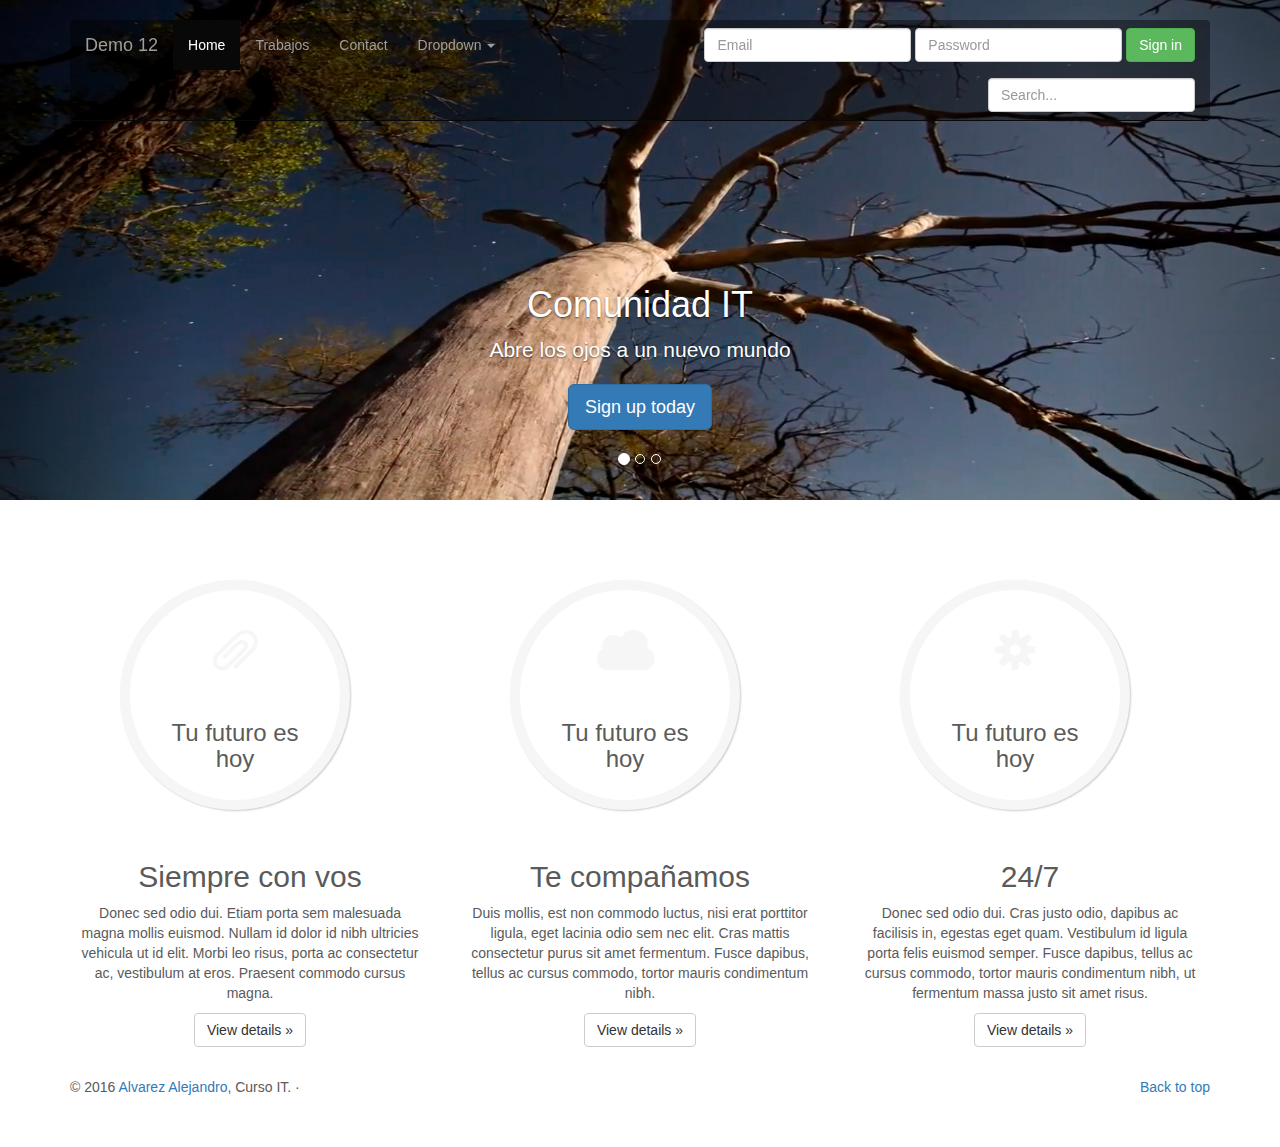
==== public_html/index.html @ dcb1bdbf "subida sitio" ====
<!DOCTYPE html>
<html lang="en">
  <head>
    <meta charset="utf-8">
    <meta http-equiv="X-UA-Compatible" content="IE=edge">
    <meta name="viewport" content="width=device-width, initial-scale=1">
    <!-- The above 3 meta tags *must* come first in the head; any other head content must come *after* these tags -->
    <meta name="description" content="">
    <meta name="author" content="">
    <link rel="icon" href="../../favicon.ico">

    <title>Carousel Template for Bootstrap</title>

    <!-- Bootstrap core CSS -->
    <link href="bootstrap.min.css" rel="stylesheet">

    <!-- IE10 viewport hack for Surface/desktop Windows 8 bug -->
    <link href="ie10-viewport-bug-workaround.css" rel="stylesheet">

    <!-- Just for debugging purposes. Don't actually copy these 2 lines! -->
    <!--[if lt IE 9]><script src="../../assets/js/ie8-responsive-file-warning.js"></script><![endif]-->
    <script src="ie-emulation-modes-warning.js"></script>

    <!-- HTML5 shim and Respond.js for IE8 support of HTML5 elements and media queries -->
    <!--[if lt IE 9]>
      <script src="https://oss.maxcdn.com/html5shiv/3.7.3/html5shiv.min.js"></script>
      <script src="https://oss.maxcdn.com/respond/1.4.2/respond.min.js"></script>
    <![endif]-->

    <!-- Custom styles for this template -->
    <link href="carousel.css" rel="stylesheet">
    <link rel="stylesheet" type="text/css" href="css/style9.css" />
  </head>
<!-- NAVBAR
================================================== -->
  <body>
    <div class="navbar-wrapper">
      <div class="container">
        
        <nav class="navbar navbar-inverse navbar-static-top">
          <div class="container">
            <div class="navbar-header">
              <button type="button" class="navbar-toggle collapsed" data-toggle="collapse" data-target="#navbar" aria-expanded="false" aria-controls="navbar">
                <span class="sr-only">Toggle navigation</span>
                <span class="icon-bar"></span>
                <span class="icon-bar"></span>
                <span class="icon-bar"></span>
              </button>
              <a class="navbar-brand" href="#">Demo 12</a>
            </div>
            <div id="navbar" class="navbar-collapse collapse">
              <ul class="nav navbar-nav">
                <li class="active"><a href="#">Home</a></li>
                <li><a href="trabajos.html">Trabajos</a></li>
                <li><a href="#contact">Contact</a></li>
                <li class="dropdown">
                  <a href="#" class="dropdown-toggle" data-toggle="dropdown" role="button" aria-haspopup="true" aria-expanded="false">Dropdown <span class="caret"></span></a>
                  <ul class="dropdown-menu">
                    <li><a href="#">Action</a></li>
                    <li><a href="#">Another action</a></li>
                    <li><a href="#">Something else here</a></li>
                    <li role="separator" class="divider"></li>
                    <li class="dropdown-header">Nav header</li>
                    <li><a href="#">Separated link</a></li>
                    <li><a href="#">One more separated link</a></li>
                  </ul>
                </li>
              </ul>
                <div id="navbar" class="navbar-collapse collapse">
          <form class="navbar-form navbar-right">
            <div class="form-group">
              <input type="text" placeholder="Email" class="form-control">
            </div>
            <div class="form-group">
              <input type="password" placeholder="Password" class="form-control">
            </div>
            <button type="submit" class="btn btn-success">Sign in</button>
          </form>
        </div><!--/.navbar-collapse -->
                <div id="navbar" class="navbar-collapse collapse">

          <form class="navbar-form navbar-right">
            <input type="text" class="form-control" placeholder="Search...">
          </form>
        </div>
            </div>
          </div>
        </nav>

      </div>
    </div>


    <!-- Carousel
    ================================================== -->
    <div id="myCarousel" class="carousel slide" data-ride="carousel">
      <!-- Indicators -->
      <ol class="carousel-indicators">
        <li data-target="#myCarousel" data-slide-to="0" class="active"></li>
        <li data-target="#myCarousel" data-slide-to="1"></li>
        <li data-target="#myCarousel" data-slide-to="2"></li>
      </ol>
      <div class="carousel-inner" role="listbox">
        <div class="item active">
            <img class="first-slide" src="imag/fondo4.jpg" alt="Fimagen de arbol">
          <div class="container">
            <div class="carousel-caption">
              <h1>Comunidad IT</h1>
              <p>Abre los ojos a un nuevo mundo</p>
              <p><a class="btn btn-lg btn-primary" href="#" role="button">Sign up today</a></p>
            </div>
          </div>
        </div>
        <div class="item">
          <img class="second-slide" src="imag/fondo5.jpg" alt="Imagen de arbol">
          <div class="container">
            <div class="carousel-caption">
              <h1>Hacercandote a las nuevas tecnologías</h1>
              <p>En el podrás ver las nuevas tendencias y tecnologías que se están usando en el mágico mundo de la web.</p>
              <p><a class="btn btn-lg btn-primary" href="#" role="button">Learn more</a></p>
            </div>
          </div>
        </div>
        <div class="item">
          <img class="third-slide" src="imag/fondo6.jpg" alt="Fimagen de arbol">
          <div class="container">
            <div class="carousel-caption">
              <h1>No más excusas.</h1>
              <p>A tu alcanse todo el conocimiento que nesecitas hoy para abrirte camino en este mundo.</p>
              <p><a class="btn btn-lg btn-primary" href="#" role="button">Browse gallery</a></p>
            </div>
          </div>
        </div>
      </div>
      <a class="left carousel-control" href="#myCarousel" role="button" data-slide="prev">
        <span class="glyphicon glyphicon-chevron-left" aria-hidden="true"></span>
        <span class="sr-only">Previous</span>
      </a>
      <a class="right carousel-control" href="#myCarousel" role="button" data-slide="next">
        <span class="glyphicon glyphicon-chevron-right" aria-hidden="true"></span>
        <span class="sr-only">Next</span>
      </a>
    </div><!-- /.carousel -->


    <!-- Marketing messaging and featurettes
    ================================================== 
    
    <ul class="ca-menu">
                    <li>
                        <a href="#">
                            <span class="ca-icon">A</span>
                            <div class="ca-content">
                                <h2 class="ca-main">Exceptional Service</h2>
                                <h3 class="ca-sub">Personalized to your needs</h3>
                            </div>
                        </a>
                    </li>
    <!-- Wrap the rest of the page in another container to center all the content. -->

    <div class="container marketing">

      <!-- Three columns of text below the carousel -->
      <div class="row">
        <div class="col-lg-4">
            <div class="content" style="padding-left: 50px;width:300px; height: 260px;">  
            <ul class="ca-menu">
                    <li>
                        <a href="#">
                            <span class="ca-icon">A</span>
                            <div class="ca-content">
                                <h2 class="ca-main">Tu futuro es hoy</h2>
                                <h3 class="ca-sub">No quedes fuera</h3>
                            </div>
                            
                        </a>
                    </li>
                    </ul>
          </div>
          <h2>Siempre con vos</h2>  
          <p>Donec sed odio dui. Etiam porta sem malesuada magna mollis euismod. Nullam id dolor id nibh ultricies vehicula ut id elit. Morbi leo risus, porta ac consectetur ac, vestibulum at eros. Praesent commodo cursus magna.</p>
          <p><a class="btn btn-default" href="#" role="button">View details &raquo;</a></p>
        </div><!-- /.col-lg-4 -->
        <div class="col-lg-4">
                        <div class="content" style="padding-left: 50px;width:300px; height: 260px;">  
            <ul class="ca-menu">
                    <li>
                        <a href="#">
                            <span class="ca-icon">C</span>
                            <div class="ca-content">
                                <h2 class="ca-main">Tu futuro es hoy</h2>
                                <h3 class="ca-sub">No quedes fuera</h3>
                            </div>
                            
                        </a>
                    </li>
                    </ul>
          </div>
          <!img class="img-circle" src="[data-uri]" alt="Generic placeholder image" width="140" height="140">
          <h2>Te compañamos</h2>
          <p>Duis mollis, est non commodo luctus, nisi erat porttitor ligula, eget lacinia odio sem nec elit. Cras mattis consectetur purus sit amet fermentum. Fusce dapibus, tellus ac cursus commodo, tortor mauris condimentum nibh.</p>
          <p><a class="btn btn-default" href="#" role="button">View details &raquo;</a></p>
        </div><!-- /.col-lg-4 -->
        <div class="col-lg-4">
            <div class="content" style="padding-left: 50px;width:300px; height: 260px;">  
            <ul class="ca-menu">
                    <li>
                        <a href="#">
                            <span class="ca-icon">S</span>
                            <div class="ca-content">
                                <h2 class="ca-main">Tu futuro es hoy</h2>
                                <h3 class="ca-sub">No quedes fuera</h3>
                            </div>
                            
                        </a>
                    </li>
                    </ul>
          </div>
          <!img class="img-circle" src="[data-uri]" alt="Generic placeholder image" width="140" height="140">
          <h2>24/7</h2>
          <p>Donec sed odio dui. Cras justo odio, dapibus ac facilisis in, egestas eget quam. Vestibulum id ligula porta felis euismod semper. Fusce dapibus, tellus ac cursus commodo, tortor mauris condimentum nibh, ut fermentum massa justo sit amet risus.</p>
          <p><a class="btn btn-default" href="#" role="button">View details &raquo;</a></p>
        </div><!-- /.col-lg-4 -->
      </div><!-- /.row -->


      <!-- START THE FEATURETTES -->
<!--
      <hr class="featurette-divider">

      <div class="row featurette">
        <div class="col-md-7">
          <h2 class="featurette-heading">First featurette heading. <span class="text-muted">It'll blow your mind.</span></h2>
          <p class="lead">Donec ullamcorper nulla non metus auctor fringilla. Vestibulum id ligula porta felis euismod semper. Praesent commodo cursus magna, vel scelerisque nisl consectetur. Fusce dapibus, tellus ac cursus commodo.</p>
        </div>
        <div class="col-md-5">
          <img class="featurette-image img-responsive center-block" data-src="holder.js/500x500/auto" alt="Generic placeholder image">
        </div>
      </div>

      <hr class="featurette-divider">

      <div class="row featurette">
        <div class="col-md-7 col-md-push-5">
          <h2 class="featurette-heading">Oh yeah, it's that good. <span class="text-muted">See for yourself.</span></h2>
          <p class="lead">Donec ullamcorper nulla non metus auctor fringilla. Vestibulum id ligula porta felis euismod semper. Praesent commodo cursus magna, vel scelerisque nisl consectetur. Fusce dapibus, tellus ac cursus commodo.</p>
        </div>
        <div class="col-md-5 col-md-pull-7">
          <img class="featurette-image img-responsive center-block" data-src="holder.js/500x500/auto" alt="Generic placeholder image">
        </div>
      </div>

      <hr class="featurette-divider">

      <div class="row featurette">
        <div class="col-md-7">
          <h2 class="featurette-heading">And lastly, this one. <span class="text-muted">Checkmate.</span></h2>
          <p class="lead">Donec ullamcorper nulla non metus auctor fringilla. Vestibulum id ligula porta felis euismod semper. Praesent commodo cursus magna, vel scelerisque nisl consectetur. Fusce dapibus, tellus ac cursus commodo.</p>
        </div>
        <div class="col-md-5">
          <img class="featurette-image img-responsive center-block" data-src="holder.js/500x500/auto" alt="Generic placeholder image">
        </div>
      </div>

      <hr class="featurette-divider">

      <!-- /END THE FEATURETTES -->


      <!-- FOOTER -->
      <footer>
        <p class="pull-right"><a href="#">Back to top</a></p>
        <p>&copy; 2016 <a href="http://worganicweb.com/">Alvarez Alejandro</a>, Curso IT. &middot; </p>
      </footer>

    </div><!-- /.container -->


    <!-- Bootstrap core JavaScript
    ================================================== -->
    <!-- Placed at the end of the document so the pages load faster -->
    <script src="https://ajax.googleapis.com/ajax/libs/jquery/1.12.4/jquery.min.js"></script>
    <script>window.jQuery || document.write('<script src="jquery.min.js"><\/script>')</script>
    <script src="bootstrap.min.js"></script>
    <!-- Just to make our placeholder images work. Don't actually copy the next line! -->
    <script src="holder.min.js"></script>
    <!-- IE10 viewport hack for Surface/desktop Windows 8 bug -->
    <script src="ie10-viewport-bug-workaround.js"></script>
  </body>
</html>
---- public_html/ie10-viewport-bug-workaround.css ----
/*!
 * IE10 viewport hack for Surface/desktop Windows 8 bug
 * Copyright 2014-2015 Twitter, Inc.
 * Licensed under MIT (https://github.com/twbs/bootstrap/blob/master/LICENSE)
 */

/*
 * See the Getting Started docs for more information:
 * http://getbootstrap.com/getting-started/#support-ie10-width
 */
@-ms-viewport     { width: device-width; }
@-o-viewport      { width: device-width; }
@viewport         { width: device-width; }
---- public_html/carousel.css ----
/* GLOBAL STYLES
-------------------------------------------------- */
/* Padding below the footer and lighter body text */

body {
  padding-bottom: 40px;
  color: #5a5a5a;
}


/* CUSTOMIZE THE NAVBAR
-------------------------------------------------- */

/* Special class on .container surrounding .navbar, used for positioning it into place. */
.navbar-wrapper {
  position: absolute;
  top: 0;
  right: 0;
  left: 0;
  z-index: 20;
}

/* Flip around the padding for proper display in narrow viewports */
.navbar-wrapper > .container {
  padding-right: 0;
  padding-left: 0;
}
.navbar-wrapper .navbar {
  padding-right: 15px;
  padding-left: 15px;
  background-color: rgba(0,0,0,0.4) ;
}
.navbar-wrapper .navbar .container {
  width: auto;
}


/* CUSTOMIZE THE CAROUSEL
-------------------------------------------------- */

/* Carousel base class */
.carousel {
  height: 500px;
  margin-bottom: 60px;
}
/* Since positioning the image, we need to help out the caption */
.carousel-caption {
  z-index: 10;
}

/* Declare heights because of positioning of img element */
.carousel .item {
  height: 500px;
  background-color: #777;
}
.carousel-inner > .item > img {
  position: absolute;
  top: 0;
  left: 0;
  min-width: 100%;
  height: 500px;
}


/* MARKETING CONTENT
-------------------------------------------------- */

/* Center align the text within the three columns below the carousel */
.marketing .col-lg-4 {
  margin-bottom: 20px;
  text-align: center;
}
.marketing h2 {
  font-weight: normal;
}
.marketing .col-lg-4 p {
  margin-right: 10px;
  margin-left: 10px;
}


/* Featurettes
------------------------- */

.featurette-divider {
  margin: 80px 0; /* Space out the Bootstrap <hr> more */
}

/* Thin out the marketing headings */
.featurette-heading {
  font-weight: 300;
  line-height: 1;
  letter-spacing: -1px;
}


/* RESPONSIVE CSS
-------------------------------------------------- */

@media (min-width: 768px) {
  /* Navbar positioning foo */
  .navbar-wrapper {
    margin-top: 20px;
  }
  .navbar-wrapper .container {
    padding-right: 15px;
    padding-left: 15px;
  }
  .navbar-wrapper .navbar {
    padding-right: 0;
    padding-left: 0;
  }

  /* The navbar becomes detached from the top, so we round the corners */
  .navbar-wrapper .navbar {
    border-radius: 4px;
  }

  /* Bump up size of carousel content */
  .carousel-caption p {
    margin-bottom: 20px;
    font-size: 21px;
    line-height: 1.4;
  }

  .featurette-heading {
    font-size: 50px;
  }
}

@media (min-width: 992px) {
  .featurette-heading {
    margin-top: 120px;
  }
}
---- public_html/css/style9.css ----
@font-face {
    font-family: 'WebSymbolsRegular';
    src: url('websymbols/websymbols-regular-webfont.eot');
    src: url('websymbols/websymbols-regular-webfont.eot?#iefix') format('embedded-opentype'),
        url('websymbols/websymbols-regular-webfont.woff') format('woff'),
        url('websymbols/websymbols-regular-webfont.ttf') format('truetype'),
        url('websymbols/websymbols-regular-webfont.svg#WebSymbolsRegular') format('svg');
    font-weight: normal;
    font-style: normal;
}
.ca-menu{
    padding:0;
    margin:20px auto;
    width: 1020px;
}
.ca-menu li{
    width: 230px;
    height: 230px;
    border: 10px solid #f6f6f6;
    overflow: hidden;
    position: relative;
    float:left;
    background: #fff;
    margin-right: 4px;
    -webkit-box-shadow: 1px 1px 2px rgba(0,0,0,0.2);
    -moz-box-shadow: 1px 1px 2px rgba(0,0,0,0.2);
    box-shadow: 1px 1px 2px rgba(0,0,0,0.2);
    -webkit-border-radius: 125px;
    -moz-border-radius: 125px;
    border-radius: 125px;
    -webkit-transition: all 400ms linear;
    -moz-transition: all 400ms linear;
    -o-transition: all 400ms linear;
    -ms-transition: all 400ms linear;
    transition: all 400ms linear;
}
.ca-menu li:last-child{
    margin-right: 0px;
}
.ca-menu li a{
    text-align: left;
    width: 100%;
    height: 100%;
    display: block;
    color: #333;
    position: relative;
}
.ca-icon{
    font-family: 'WebSymbolsRegular', cursive;
    font-size: 40px;
    color: #f6f6f6;;
    line-height: 60px;
    position: absolute;
    width: 100%;
    height: 60px;
    left: 0px;
    top: 30px;
    text-align: center;
    -webkit-transition: all 400ms linear;
    -moz-transition: all 400ms linear;
    -o-transition: all 400ms linear;
    -ms-transition: all 400ms linear;
    transition: all 400ms linear;
}
.ca-main{
    font-size: 24px;
    position: absolute;
    top: 110px;
    height: 80px;
    width: 170px;
    left: 50%;
    margin-left: -85px;
    opacity: 0.8;
    text-align: center;
}
.ca-sub{
    text-align:center;
    color: #000;
    font-size: 26px;
    position: absolute;
    height: 80px;
    width: 170px;
    left: 50%;
    margin-left: -85px;
    top: 110px;
    opacity: 0;
    -webkit-transition: all 400ms linear;
    -moz-transition: all 400ms linear;
    -o-transition: all 400ms linear;
    -ms-transition: all 400ms linear;
    transition: all 400ms linear;
}
.ca-menu li:hover{
    background: #f7f7f7;
    border-color: #fff;
    -webkit-transform: rotate(360deg);
    -moz-transform: rotate(360deg);
    -o-transform: rotate(360deg);
    -ms-transform: rotate(360deg);
    transform: rotate(360deg);
}
.ca-menu li:hover .ca-icon{
    color: #555;
    font-size: 60px;
}
.ca-menu li:hover .ca-main{
    display: none;
}
.ca-menu li:hover .ca-sub{
    opacity: 0.8;
}
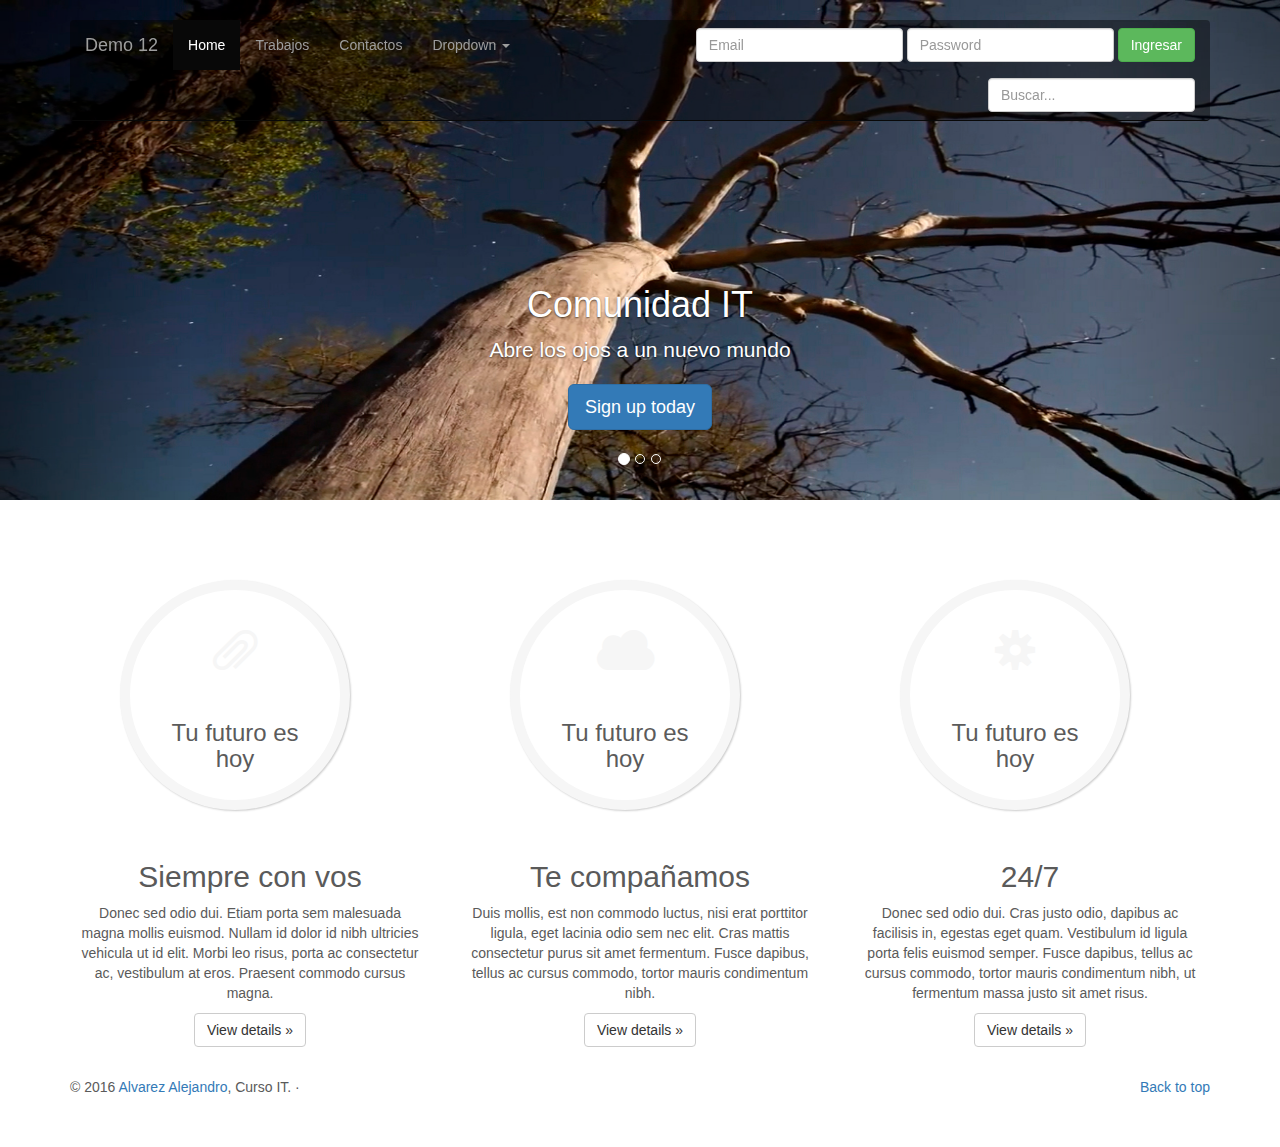
==== commit 3da1ee1c: "subida sitio2. modificaciones en menu" ====
--- a/public_html/index.html
+++ b/public_html/index.html
@@ -52,17 +52,17 @@
               <ul class="nav navbar-nav">
                 <li class="active"><a href="#">Home</a></li>
                 <li><a href="trabajos.html">Trabajos</a></li>
-                <li><a href="#contact">Contact</a></li>
+                <li><a href="#contact">Contactos</a></li>
                 <li class="dropdown">
                   <a href="#" class="dropdown-toggle" data-toggle="dropdown" role="button" aria-haspopup="true" aria-expanded="false">Dropdown <span class="caret"></span></a>
                   <ul class="dropdown-menu">
-                    <li><a href="#">Action</a></li>
-                    <li><a href="#">Another action</a></li>
-                    <li><a href="#">Something else here</a></li>
+                    <li><a href="#">Aciones</a></li>
+                    <li><a href="#">Otras</a></li>
+                    <li><a href="#">Otros</a></li>
                     <li role="separator" class="divider"></li>
-                    <li class="dropdown-header">Nav header</li>
-                    <li><a href="#">Separated link</a></li>
-                    <li><a href="#">One more separated link</a></li>
+                    <li class="dropdown-header">Navegación</li>
+                    <li><a href="#">link de interes</a></li>
+                    <li><a href="#">link amigos</a></li>
                   </ul>
                 </li>
               </ul>
@@ -74,13 +74,13 @@
             <div class="form-group">
               <input type="password" placeholder="Password" class="form-control">
             </div>
-            <button type="submit" class="btn btn-success">Sign in</button>
+            <button type="submit" class="btn btn-success">Ingresar</button>
           </form>
         </div><!--/.navbar-collapse -->
                 <div id="navbar" class="navbar-collapse collapse">
 
           <form class="navbar-form navbar-right">
-            <input type="text" class="form-control" placeholder="Search...">
+            <input type="text" class="form-control" placeholder="Buscar...">
           </form>
         </div>
             </div>
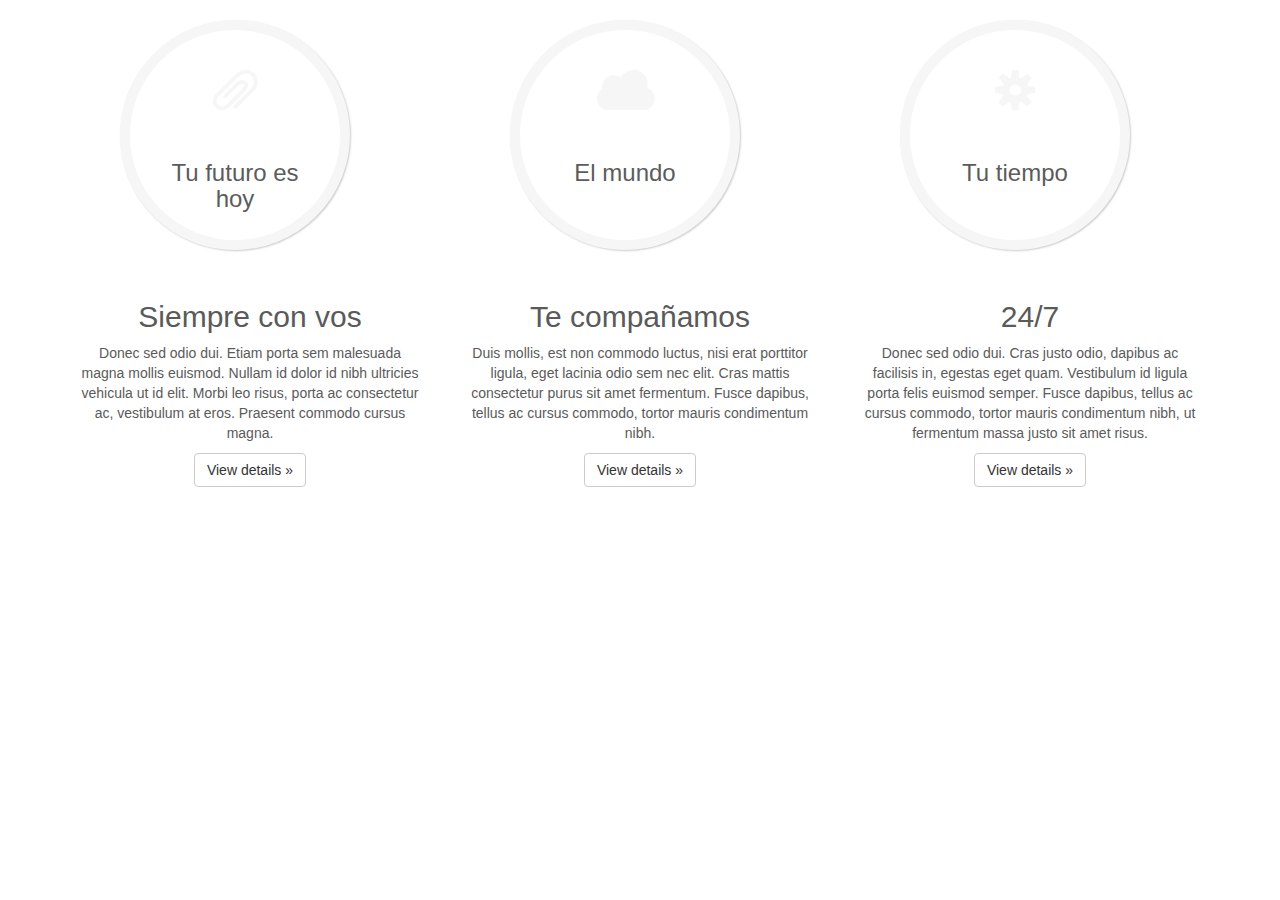
==== commit a4abb4ab: "subida sitio4. modificaciones en index, agregado de footer, heades y paginas.  igualando a plantilla" ====
--- a/public_html/index.html
+++ b/public_html/index.html
@@ -9,7 +9,7 @@
     <meta name="author" content="">
     <link rel="icon" href="../../favicon.ico">
 
-    <title>Carousel Template for Bootstrap</title>
+    <title>Trabajo 12 - Alvarez Alejandro | Comunidad IT</title>
 
     <!-- Bootstrap core CSS -->
     <link href="bootstrap.min.css" rel="stylesheet">
@@ -34,7 +34,10 @@
 <!-- NAVBAR
 ================================================== -->
   <body>
-    <div class="navbar-wrapper">
+      
+        <!-- header
+    ================================================== -->  
+   <!-- <div class="navbar-wrapper">
       <div class="container">
         
         <nav class="navbar navbar-inverse navbar-static-top">
@@ -76,7 +79,7 @@
             </div>
             <button type="submit" class="btn btn-success">Ingresar</button>
           </form>
-        </div><!--/.navbar-collapse -->
+        </div><!--/.navbar-collapse 
                 <div id="navbar" class="navbar-collapse collapse">
 
           <form class="navbar-form navbar-right">
@@ -89,12 +92,12 @@
 
       </div>
     </div>
-
+-->
 
     <!-- Carousel
     ================================================== -->
-    <div id="myCarousel" class="carousel slide" data-ride="carousel">
-      <!-- Indicators -->
+  <!--  <div id="myCarousel" class="carousel slide" data-ride="carousel">
+      <!-- Indicators 
       <ol class="carousel-indicators">
         <li data-target="#myCarousel" data-slide-to="0" class="active"></li>
         <li data-target="#myCarousel" data-slide-to="1"></li>
@@ -140,7 +143,8 @@
         <span class="glyphicon glyphicon-chevron-right" aria-hidden="true"></span>
         <span class="sr-only">Next</span>
       </a>
-    </div><!-- /.carousel -->
+    </div><!-- /.carousel 
+    -->
 
 
     <!-- Marketing messaging and featurettes
@@ -188,8 +192,8 @@
                         <a href="#">
                             <span class="ca-icon">C</span>
                             <div class="ca-content">
-                                <h2 class="ca-main">Tu futuro es hoy</h2>
-                                <h3 class="ca-sub">No quedes fuera</h3>
+                                <h2 class="ca-main">El mundo</h2>
+                                <h3 class="ca-sub">En tus manos</h3>
                             </div>
                             
                         </a>
@@ -208,8 +212,8 @@
                         <a href="#">
                             <span class="ca-icon">S</span>
                             <div class="ca-content">
-                                <h2 class="ca-main">Tu futuro es hoy</h2>
-                                <h3 class="ca-sub">No quedes fuera</h3>
+                                <h2 class="ca-main">Tu tiempo</h2>
+                                <h3 class="ca-sub">Es ahora</h3>
                             </div>
                             
                         </a>
@@ -267,7 +271,7 @@
       <!-- /END THE FEATURETTES -->
 
 
-      <!-- FOOTER -->
+      <!-- FOOTER 
       <footer>
         <p class="pull-right"><a href="#">Back to top</a></p>
         <p>&copy; 2016 <a href="http://worganicweb.com/">Alvarez Alejandro</a>, Curso IT. &middot; </p>
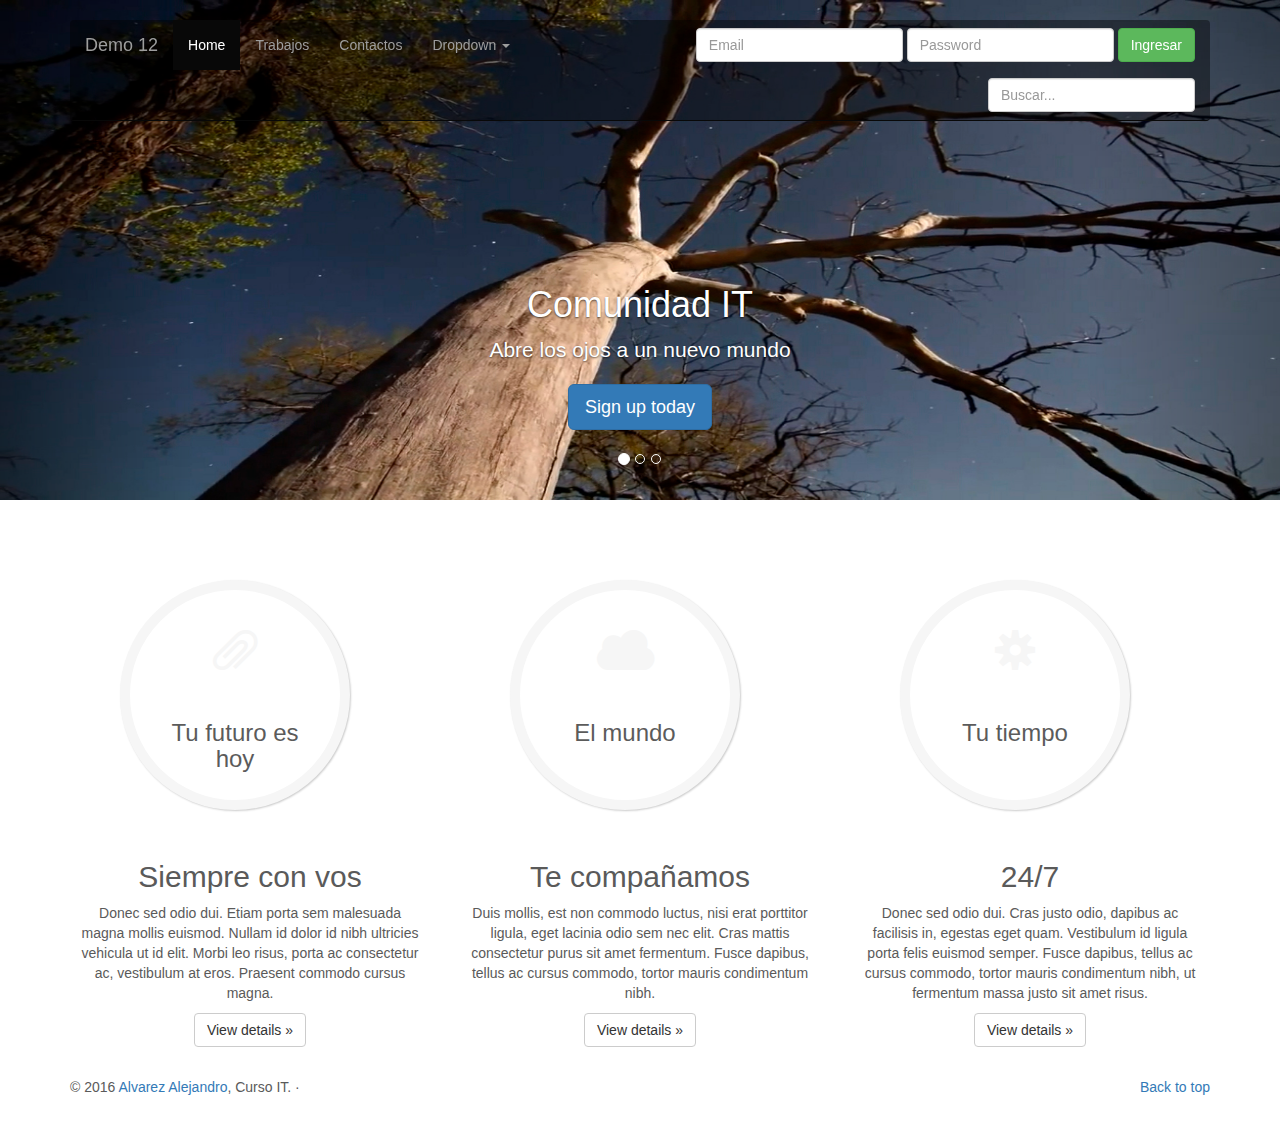
==== commit 8040421a: "subida sitio2. modificaciones en body" ====
--- a/public_html/index.html
+++ b/public_html/index.html
@@ -9,7 +9,7 @@
     <meta name="author" content="">
     <link rel="icon" href="../../favicon.ico">
 
-    <title>Trabajo 12 - Alvarez Alejandro | Comunidad IT</title>
+    <title>Carousel Template for Bootstrap</title>
 
     <!-- Bootstrap core CSS -->
     <link href="bootstrap.min.css" rel="stylesheet">
@@ -34,10 +34,7 @@
 <!-- NAVBAR
 ================================================== -->
   <body>
-      
-        <!-- header
-    ================================================== -->  
-   <!-- <div class="navbar-wrapper">
+    <div class="navbar-wrapper">
       <div class="container">
         
         <nav class="navbar navbar-inverse navbar-static-top">
@@ -79,7 +76,7 @@
             </div>
             <button type="submit" class="btn btn-success">Ingresar</button>
           </form>
-        </div><!--/.navbar-collapse 
+        </div><!--/.navbar-collapse -->
                 <div id="navbar" class="navbar-collapse collapse">
 
           <form class="navbar-form navbar-right">
@@ -92,12 +89,12 @@
 
       </div>
     </div>
--->
+
 
     <!-- Carousel
     ================================================== -->
-  <!--  <div id="myCarousel" class="carousel slide" data-ride="carousel">
-      <!-- Indicators 
+    <div id="myCarousel" class="carousel slide" data-ride="carousel">
+      <!-- Indicators -->
       <ol class="carousel-indicators">
         <li data-target="#myCarousel" data-slide-to="0" class="active"></li>
         <li data-target="#myCarousel" data-slide-to="1"></li>
@@ -143,8 +140,7 @@
         <span class="glyphicon glyphicon-chevron-right" aria-hidden="true"></span>
         <span class="sr-only">Next</span>
       </a>
-    </div><!-- /.carousel 
-    -->
+    </div><!-- /.carousel -->
 
 
     <!-- Marketing messaging and featurettes
@@ -271,7 +267,7 @@
       <!-- /END THE FEATURETTES -->
 
 
-      <!-- FOOTER 
+      <!-- FOOTER -->
       <footer>
         <p class="pull-right"><a href="#">Back to top</a></p>
         <p>&copy; 2016 <a href="http://worganicweb.com/">Alvarez Alejandro</a>, Curso IT. &middot; </p>
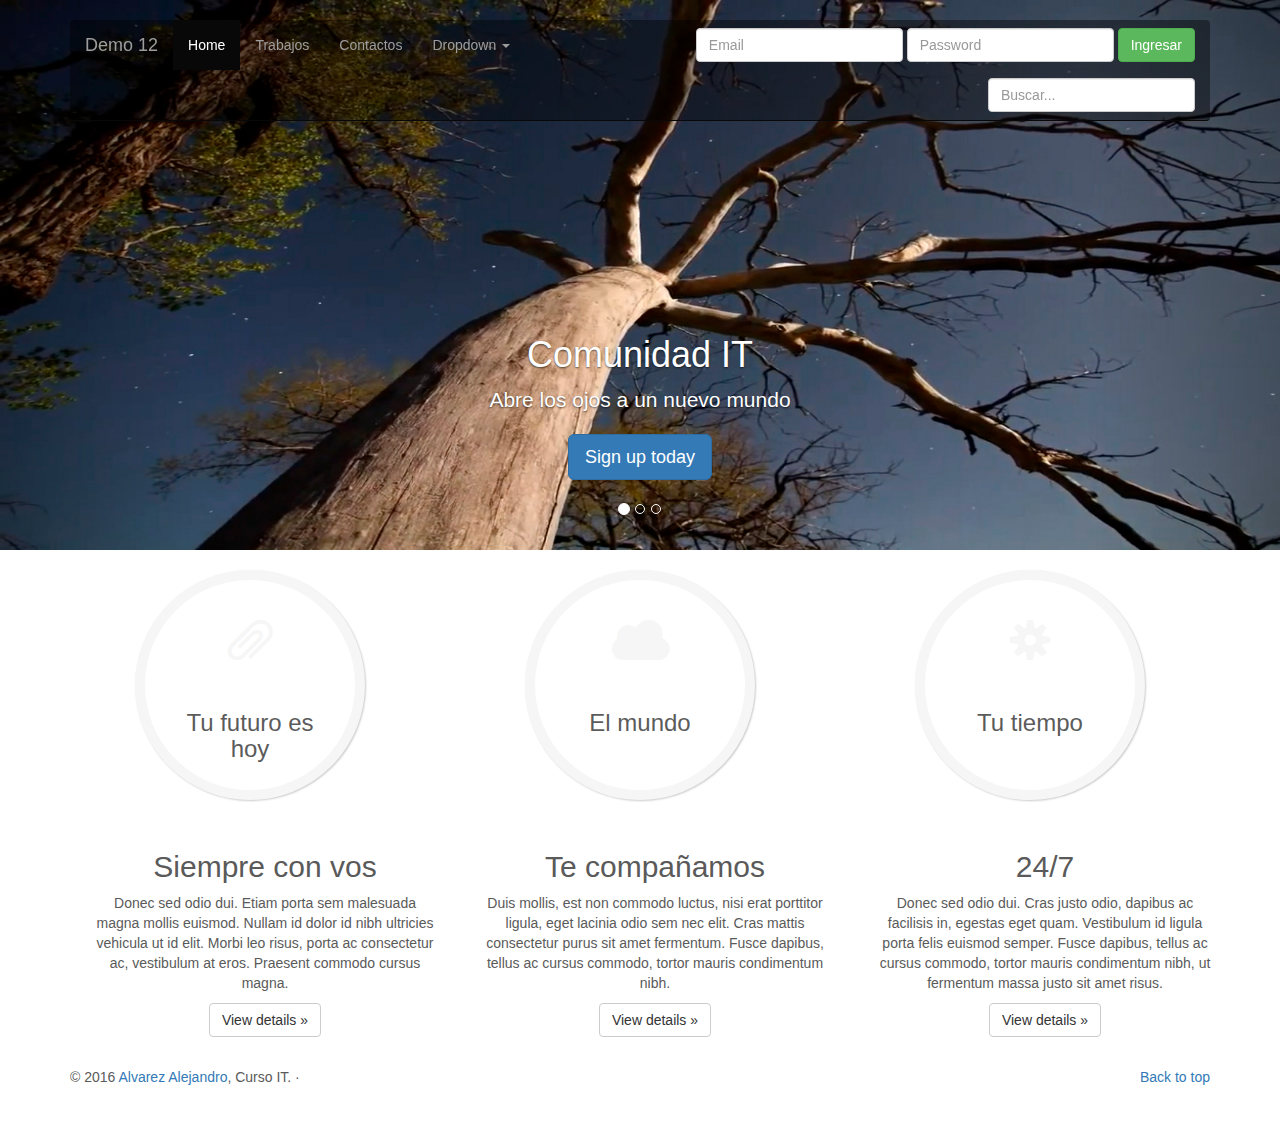
==== commit 68dd769e: "subida sitio5. compatibilidad con plantilla profe y arreglos en carrucel y menu" ====
--- a/public_html/index.html
+++ b/public_html/index.html
@@ -9,7 +9,7 @@
     <meta name="author" content="">
     <link rel="icon" href="../../favicon.ico">
 
-    <title>Carousel Template for Bootstrap</title>
+    <title>Trabajo 12 - Alvarez Alejandro | Comunidad IT</title>
 
     <!-- Bootstrap core CSS -->
     <link href="bootstrap.min.css" rel="stylesheet">
@@ -30,11 +30,36 @@
     <!-- Custom styles for this template -->
     <link href="carousel.css" rel="stylesheet">
     <link rel="stylesheet" type="text/css" href="css/style9.css" />
+    
+        <!-- Latest compiled and minified CSS -->
+    
   </head>
 <!-- NAVBAR
 ================================================== -->
   <body>
-    <div class="navbar-wrapper">
+      
+      
+      <!-- NUEVO CUERPO AGREGADO
+      ===================== -->
+      
+          <div class="container">
+        <!--Menu principal-->
+        <div id="menu" class="navbar-wrapper"></div>
+
+        <!--Contenido principal-->
+        <div id="content-principal" style="padding-top: 550px"></div>
+
+        <!-- FOOTER -->
+        <footer id="footer"></footer>
+
+        </div>
+      
+      
+      
+      
+        <!-- header
+    ================================================== -->  
+   <!-- <div class="navbar-wrapper">
       <div class="container">
         
         <nav class="navbar navbar-inverse navbar-static-top">
@@ -76,7 +101,7 @@
             </div>
             <button type="submit" class="btn btn-success">Ingresar</button>
           </form>
-        </div><!--/.navbar-collapse -->
+        </div><!--/.navbar-collapse 
                 <div id="navbar" class="navbar-collapse collapse">
 
           <form class="navbar-form navbar-right">
@@ -89,12 +114,12 @@
 
       </div>
     </div>
-
+-->
 
     <!-- Carousel
     ================================================== -->
-    <div id="myCarousel" class="carousel slide" data-ride="carousel">
-      <!-- Indicators -->
+  <!--  <div id="myCarousel" class="carousel slide" data-ride="carousel">
+      <!-- Indicators 
       <ol class="carousel-indicators">
         <li data-target="#myCarousel" data-slide-to="0" class="active"></li>
         <li data-target="#myCarousel" data-slide-to="1"></li>
@@ -140,7 +165,8 @@
         <span class="glyphicon glyphicon-chevron-right" aria-hidden="true"></span>
         <span class="sr-only">Next</span>
       </a>
-    </div><!-- /.carousel -->
+    </div><!-- /.carousel 
+    -->
 
 
     <!-- Marketing messaging and featurettes
@@ -157,10 +183,10 @@
                         </a>
                     </li>
     <!-- Wrap the rest of the page in another container to center all the content. -->
-
+<!-- 
     <div class="container marketing">
 
-      <!-- Three columns of text below the carousel -->
+      <!-- Three columns of text below the carousel 
       <div class="row">
         <div class="col-lg-4">
             <div class="content" style="padding-left: 50px;width:300px; height: 260px;">  
@@ -181,7 +207,7 @@
           <p>Donec sed odio dui. Etiam porta sem malesuada magna mollis euismod. Nullam id dolor id nibh ultricies vehicula ut id elit. Morbi leo risus, porta ac consectetur ac, vestibulum at eros. Praesent commodo cursus magna.</p>
           <p><a class="btn btn-default" href="#" role="button">View details &raquo;</a></p>
         </div><!-- /.col-lg-4 -->
-        <div class="col-lg-4">
+   <!--     <div class="col-lg-4">
                         <div class="content" style="padding-left: 50px;width:300px; height: 260px;">  
             <ul class="ca-menu">
                     <li>
@@ -196,12 +222,13 @@
                     </li>
                     </ul>
           </div>
-          <!img class="img-circle" src="[data-uri]" alt="Generic placeholder image" width="140" height="140">
-          <h2>Te compañamos</h2>
+            -->
+          <!-- img class="img-circle" src="[data-uri]" alt="Generic placeholder image" width="140" height="140">
+    <!--      <h2>Te compañamos</h2>
           <p>Duis mollis, est non commodo luctus, nisi erat porttitor ligula, eget lacinia odio sem nec elit. Cras mattis consectetur purus sit amet fermentum. Fusce dapibus, tellus ac cursus commodo, tortor mauris condimentum nibh.</p>
           <p><a class="btn btn-default" href="#" role="button">View details &raquo;</a></p>
         </div><!-- /.col-lg-4 -->
-        <div class="col-lg-4">
+     <!--   <div class="col-lg-4">
             <div class="content" style="padding-left: 50px;width:300px; height: 260px;">  
             <ul class="ca-menu">
                     <li>
@@ -221,7 +248,7 @@
           <p>Donec sed odio dui. Cras justo odio, dapibus ac facilisis in, egestas eget quam. Vestibulum id ligula porta felis euismod semper. Fusce dapibus, tellus ac cursus commodo, tortor mauris condimentum nibh, ut fermentum massa justo sit amet risus.</p>
           <p><a class="btn btn-default" href="#" role="button">View details &raquo;</a></p>
         </div><!-- /.col-lg-4 -->
-      </div><!-- /.row -->
+ <!--     </div><!-- /.row -->
 
 
       <!-- START THE FEATURETTES -->
@@ -267,7 +294,7 @@
       <!-- /END THE FEATURETTES -->
 
 
-      <!-- FOOTER -->
+      <!-- FOOTER 
       <footer>
         <p class="pull-right"><a href="#">Back to top</a></p>
         <p>&copy; 2016 <a href="http://worganicweb.com/">Alvarez Alejandro</a>, Curso IT. &middot; </p>
@@ -286,5 +313,9 @@
     <script src="holder.min.js"></script>
     <!-- IE10 viewport hack for Surface/desktop Windows 8 bug -->
     <script src="ie10-viewport-bug-workaround.js"></script>
+        <!-- Placed at the end of the document so the pages load faster -->
+    
+   
+    <script src="script.js"></script>
   </body>
 </html>--- a/public_html/carousel.css
+++ b/public_html/carousel.css
@@ -25,7 +25,7 @@
   padding-right: 0;
   padding-left: 0;
 }
-.navbar-wrapper .navbar {
+.navbar-wrapper .navbar { margin-top: 20px;
   padding-right: 15px;
   padding-left: 15px;
   background-color: rgba(0,0,0,0.4) ;
@@ -40,7 +40,7 @@
 
 /* Carousel base class */
 .carousel {
-  height: 500px;
+  height: 550px;
   margin-bottom: 60px;
 }
 /* Since positioning the image, we need to help out the caption */
@@ -50,7 +50,7 @@
 
 /* Declare heights because of positioning of img element */
 .carousel .item {
-  height: 500px;
+  height: 550px;
   background-color: #777;
 }
 .carousel-inner > .item > img {
@@ -58,7 +58,7 @@
   top: 0;
   left: 0;
   min-width: 100%;
-  height: 500px;
+  height: 550px;
 }
 
 
@@ -100,7 +100,7 @@
 @media (min-width: 768px) {
   /* Navbar positioning foo */
   .navbar-wrapper {
-    margin-top: 20px;
+    margin-to: 20px;
   }
   .navbar-wrapper .container {
     padding-right: 15px;
